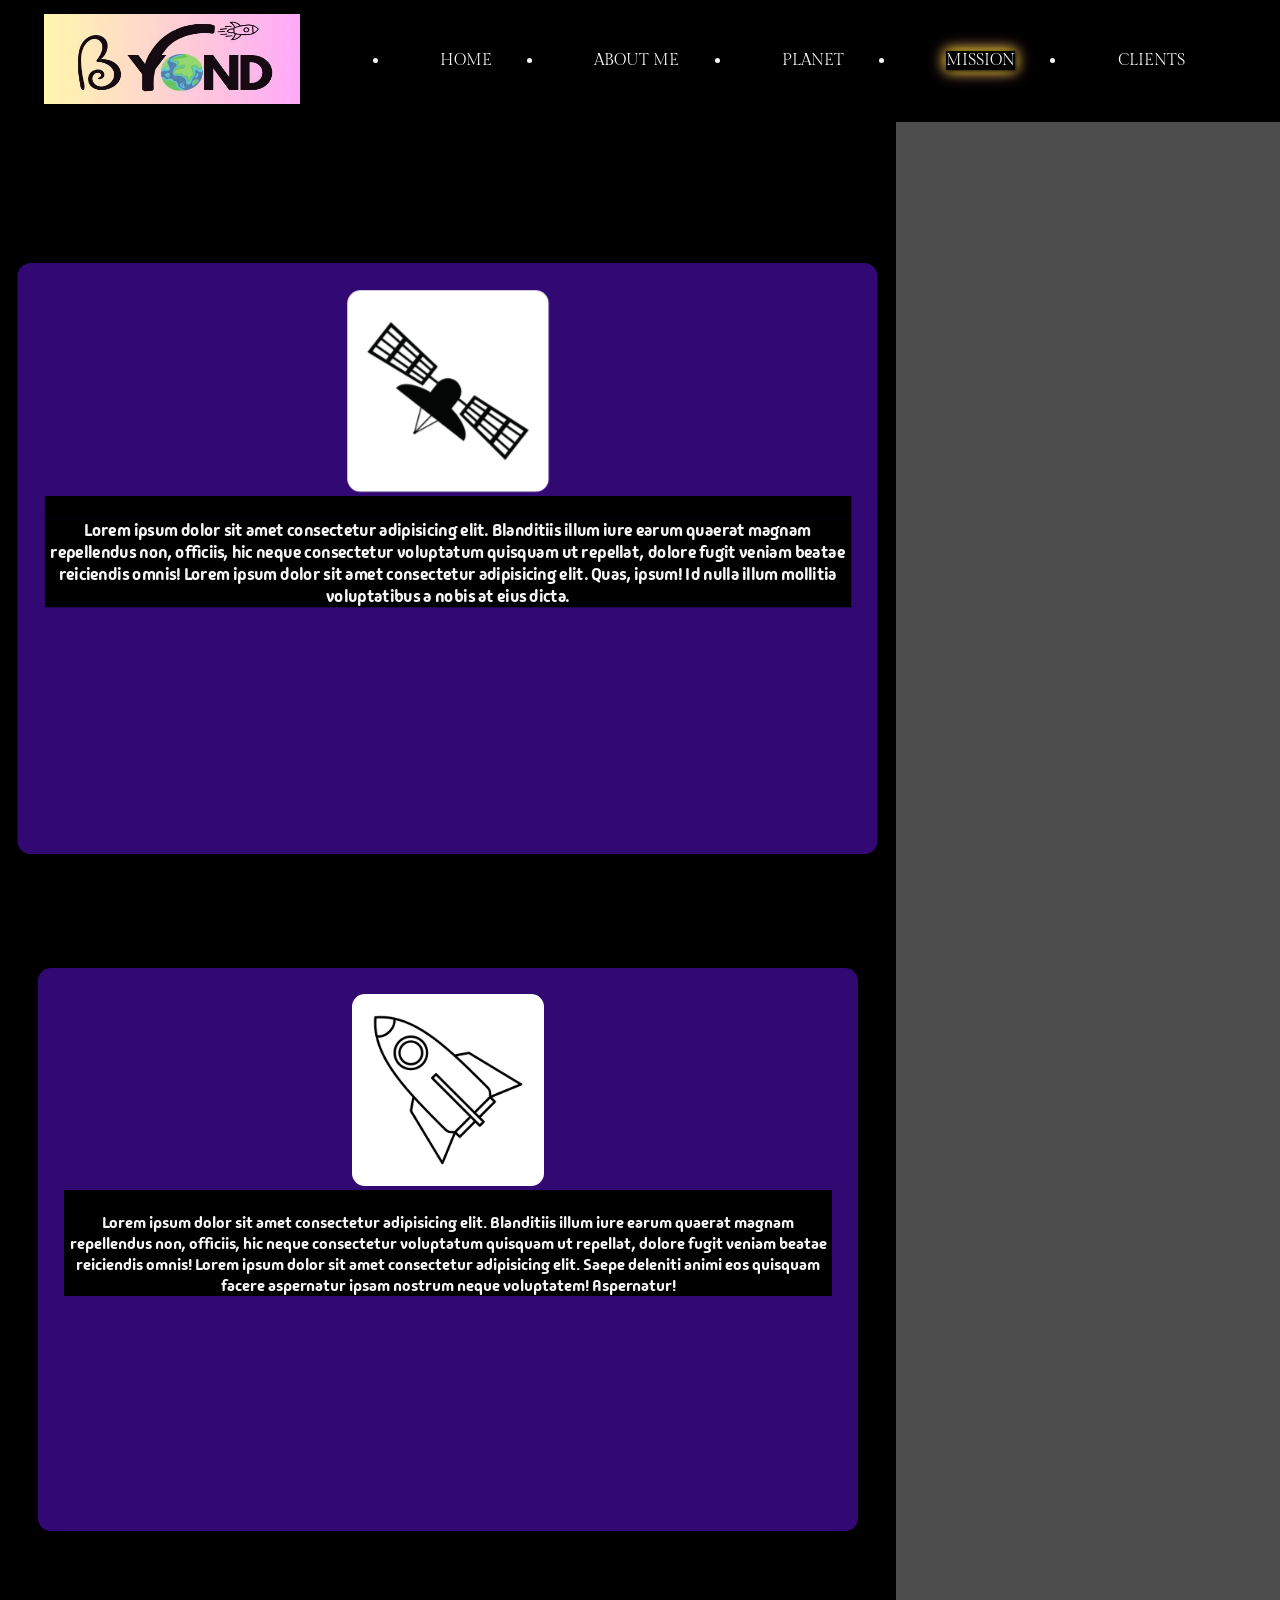
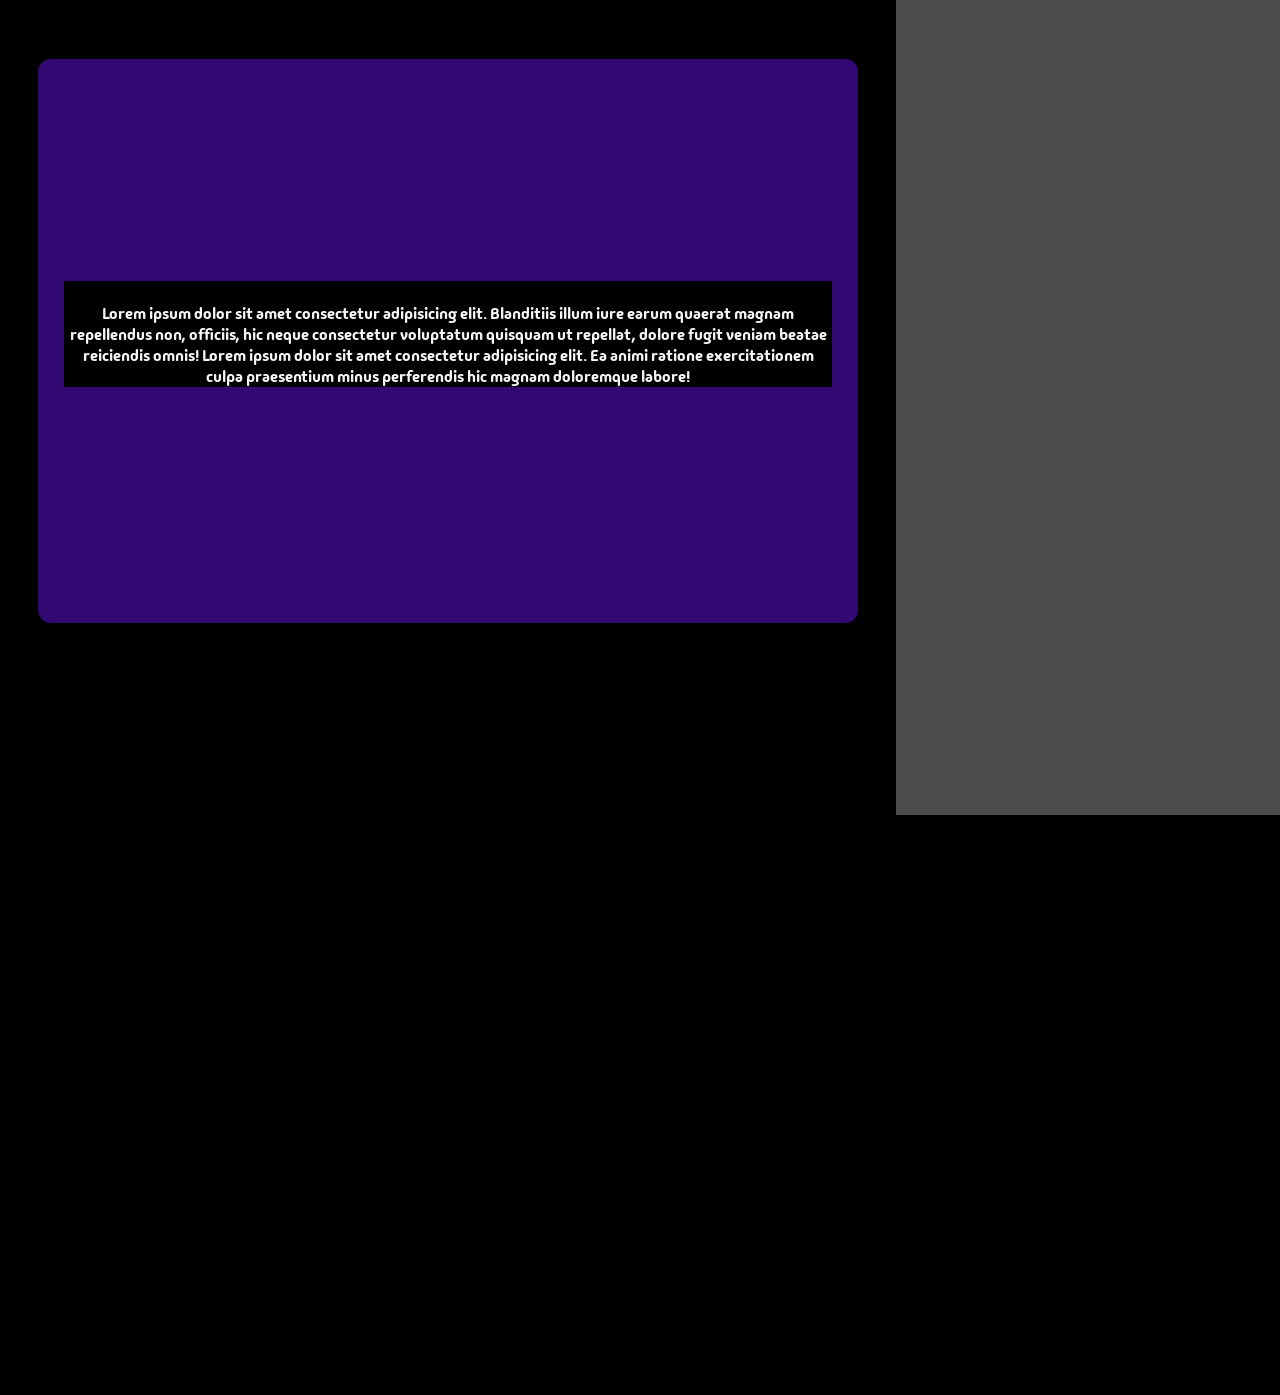
==== mission.html @ 792a83d2 "first commit" ====
<!DOCTYPE html>
<html lang="en">

<head>
    <meta charset="UTF-8">
    <meta http-equiv="X-UA-Compatible" content="IE=edge">
    <meta name="viewport" content="width=device-width, initial-scale=1.0">
    <title>B-YOND</title>
    <link rel="shortcut icon" type="image/png" href="favicon.png" />
    <link rel="stylesheet" href="home.css">
    <link rel="stylesheet" href="mission.css">
    <link rel="stylesheet" href="utilities.css">
    <script src="main.js"></script>
    <link rel="stylesheet" href="https://cdnjs.cloudflare.com/ajax/libs/animate.css/4.1.1/animate.min.css" />
    <link rel="preconnect" href="https://fonts.googleapis.com">
    <link rel="preconnect" href="https://fonts.gstatic.com" crossorigin>
    <link href="https://fonts.googleapis.com/css2?family=Indie+Flower&family=Lato&family=Marck+Script&family=Neucha&family=Sacramento&family=Space+Mono:ital,wght@0,400;0,700;1,400;1,700&display=swap" rel="stylesheet">
    <link href="https://fonts.googleapis.com/css2?family=Indie+Flower&family=Lato&family=Madimi+One&family=Marck+Script&family=Neucha&family=Sacramento&family=Space+Mono:ital,wght@0,400;0,700;1,400;1,700&display=swap" rel="stylesheet">
    <link rel="stylesheet" href="https://cdnjs.cloudflare.com/ajax/libs/font-awesome/4.7.0/css/font-awesome.min.css">
    <link href="https://fonts.googleapis.com/css2?family=Prompt:ital,wght@0,100;0,200;0,300;0,400;0,500;0,600;0,700;0,800;0,900;1,100;1,200;1,300;1,400;1,500;1,600;1,700;1,800;1,900&display=swap" rel="stylesheet">
    <link href="https://fonts.googleapis.com/css2?family=Grenze+Gotisch:wght@100..900&family=Prompt:ital,wght@0,100;0,200;0,300;0,400;0,500;0,600;0,700;0,800;0,900;1,100;1,200;1,300;1,400;1,500;1,600;1,700;1,800;1,900&display=swap" rel="stylesheet">
    <link href="https://fonts.googleapis.com/css2?family=Delius+Swash+Caps&family=Grenze+Gotisch:wght@100..900&family=Prompt:ital,wght@0,100;0,200;0,300;0,400;0,500;0,600;0,700;0,800;0,900;1,100;1,200;1,300;1,400;1,500;1,600;1,700;1,800;1,900&display=swap"
        rel="stylesheet">
    <link href="https://fonts.googleapis.com/css2?family=Delius+Swash+Caps&family=Electrolize&family=Grenze+Gotisch:wght@100..900&family=Prompt:ital,wght@0,100;0,200;0,300;0,400;0,500;0,600;0,700;0,800;0,900;1,100;1,200;1,300;1,400;1,500;1,600;1,700;1,800;1,900&display=swap"
        rel="stylesheet">
    <link href="https://fonts.googleapis.com/css2?family=Delius+Swash+Caps&family=Electrolize&family=Gilda+Display&family=Grenze+Gotisch:wght@100..900&family=Prompt:ital,wght@0,100;0,200;0,300;0,400;0,500;0,600;0,700;0,800;0,900;1,100;1,200;1,300;1,400;1,500;1,600;1,700;1,800;1,900&display=swap"
        rel="stylesheet">
    <link href="https://fonts.googleapis.com/css2?family=Delius+Swash+Caps&family=Electrolize&family=Gilda+Display&family=Grenze+Gotisch:wght@100..900&family=Prompt:ital,wght@0,100;0,200;0,300;0,400;0,500;0,600;0,700;0,800;0,900;1,100;1,200;1,300;1,400;1,500;1,600;1,700;1,800;1,900&display=swap"
        rel="stylesheet">
    <link href="https://fonts.googleapis.com/css2?family=Delius+Swash+Caps&family=Electrolize&family=Finger+Paint&family=Gilda+Display&family=Grenze+Gotisch:wght@100..900&family=Prompt:ital,wght@0,100;0,200;0,300;0,400;0,500;0,600;0,700;0,800;0,900;1,100;1,200;1,300;1,400;1,500;1,600;1,700;1,800;1,900&display=swap"
        rel="stylesheet">
    <link href="https://fonts.googleapis.com/css2?family=Baloo+Bhai+2:wght@400..800&family=Delius+Swash+Caps&family=Electrolize&family=Finger+Paint&family=Gilda+Display&family=Grenze+Gotisch:wght@100..900&family=Prompt:ital,wght@0,100;0,200;0,300;0,400;0,500;0,600;0,700;0,800;0,900;1,100;1,200;1,300;1,400;1,500;1,600;1,700;1,800;1,900&display=swap"
        rel="stylesheet">


</head>

<body>
    <!-- <div class="main">
        <div class="bg-img">
            <img src="Designer (2).jpeg" alt="B-YOND" id="sticky">
        </div>

        <div class="content center">
            <h3 class="main-ani">Exploring the Infinite Horizons of Space</h3>
            <h1 class="finger-paint-regular">B-YOND</h1>
        </div>
    </div> -->

    <nav class="nav" id="navbar">


        <div class="logo">
            <!-- <span class="logoo">BYOND</span> -->
            <img src="byond (2).jpeg" alt="B-YOND" />
        </div>

        <div class="navv">
            <ul>
                <li><a class="gilda-display-regular" href="index.html">HOME</a></li>
                <li><a target="blank" class="gilda-display-regular" href="https://thesassyblogger.github.io/TheSassyBlogger.com/about.html">ABOUT ME</a></li>
                <li><a class="gilda-display-regular" href="planets.html">PLANET</a></li>
                <li><a class="gilda-display-regular" href="mission.html" id="active">MISSION</a></li>
                <li><a class="gilda-display-regular" href="clients.html">CLIENTS</a></li>
            </ul>
        </div>

    </nav>

    <div class="mission" id="mission">
        <h1 class="center madimi-one-regular mission-ani missionh">Our Mission</h1>
        <div class="timeline-container missioncon center">
            <div class="milestone m1 boxsadnone" data-background="moon">
                <img src="2.png" alt="B-YOND" class="mission-img-ani fadesUp">
                <h5 class="heading mission-h-ani">Moon</h5>
                <p class=" center madimi-one-regular mission-p-ani">Lorem ipsum dolor sit amet consectetur adipisicing elit. Blanditiis illum iure earum quaerat magnam repellendus non, officiis, hic neque consectetur voluptatum quisquam ut repellat, dolore fugit veniam beatae reiciendis omnis! Lorem ipsum
                    dolor sit amet consectetur adipisicing elit. Quas, ipsum! Id nulla illum mollitia voluptatibus a nobis at eius dicta.</p>
            </div>
            <div class=" milestone m1 boxsadnone" data-background="mars">
                <img src="1.png" alt="B-YOND" class="mission-img-ani fadesUp">
                <h5 class="heading mission-h-ani">Mars</h5>
                <p class="center madimi-one-regular mission-p-ani">Lorem ipsum dolor sit amet consectetur adipisicing elit. Blanditiis illum iure earum quaerat magnam repellendus non, officiis, hic neque consectetur voluptatum quisquam ut repellat, dolore fugit veniam beatae reiciendis omnis! Lorem ipsum
                    dolor sit amet consectetur adipisicing elit. Saepe deleniti animi eos quisquam facere aspernatur ipsam nostrum neque voluptatem! Aspernatur!</p>
            </div>
            <div class="milestone m1 boxsadnone" data-background="earth">
                <img src="3.png" alt="B-YOND" class="mission-img-ani fadesUp">
                <h5 class="heading  mission-h-ani">Earth</h5>
                <p class=" center madimi-one-regular mission-p-ani">Lorem ipsum dolor sit amet consectetur adipisicing elit. Blanditiis illum iure earum quaerat magnam repellendus non, officiis, hic neque consectetur voluptatum quisquam ut repellat, dolore fugit veniam beatae reiciendis omnis! Lorem ipsum
                    dolor sit amet consectetur adipisicing elit. Ea animi ratione exercitationem culpa praesentium minus perferendis hic magnam doloremque labore!</p>
            </div>
        </div>
    </div>


    <footer class="footer bg-black footer-ani fadesUp">
        <div class="footer-upper bg-purple">
            <a href="#" class="text-dec-none bg-ltpurple rad2">
                <div class="footer-web bg-ltpurple rad2">
                    <div class="footer-logo bg-ltpurple">
                        <img src="favicon.ico" alt="B-YOND">
                        <h1>B-YOND</h1>
                    </div>
                    <div class="footer-tagline bg-ltpurple">
                        <p class="bg-ltpurple">Exploring the Infinite Horizons of Space</p>
                    </div>
                </div>
            </a>
            <a href="planets.html" class="text-dec-none electrolize-regular bg-purple">
                <div class="footer-planet bg-purple">
                    <h4 class="electrolize-regular space-mono-bold bg-ltpurple ">PLANET</h4>
                    <p class="electrolize-regular space-mono-bold bg-purple">Mercury</p>
                    <p class="electrolize-regular space-mono-bold bg-purple">Venus</p>
                    <p class="electrolize-regular space-mono-bold bg-purple">Earth</p>
                    <p class="electrolize-regular space-mono-bold bg-purple">Mars</p>
                    <p class="electrolize-regular space-mono-bold bg-purple">Jupiter</p>
                    <p class="electrolize-regular space-mono-bold bg-purple">Saturn</p>
                    <p class="electrolize-regular space-mono-bold bg-purple">Uranus</p>
                    <p class="electrolize-regular space-mono-bold bg-purple">Neptune</p>
                </div>
            </a>
            <a href="mission.html" class="text-dec-none electrolize-regular bg-purple">
                <div class="footer-mission bg-purple">
                    <h4 class="electrolize-regular space-mono-bold bg-ltpurple">MISSION</h4>
                    <p class="electrolize-regular space-mono-bold bg-purple">ISS</p>
                    <p class="electrolize-regular space-mono-bold bg-purple">Voyager 1</p>
                    <p class="electrolize-regular space-mono-bold bg-purple">Voyager 2</p>
                </div>
            </a>
            <a href="clients.html" class="text-dec-none electrolize-regular bg-purple">
                <div class="footer-clients bg-purple">
                    <h4 class="electrolize-regular space-mono-bold bg-ltpurple">CLIENTS</h4>
                    <p class="electrolize-regular space-mono-bold bg-purple">ISRP</p>
                    <p class="electrolize-regular space-mono-bold bg-purple">NASA</p>
                    <p class="electrolize-regular space-mono-bold bg-purple">ESA</p>
                    <p class="electrolize-regular space-mono-bold bg-purple">SpaceX</p>
                </div>
            </a>
        </div>

        <br>
        <br>



        <div class="contact mauto width2 mtop center bg-purple">
            <div class="header bg-purple">
                <h1 class="space-mono-bold bg-ltpurple">Follow Me on</h1>
            </div>
            <div class="media bg-purple">
                <a target="blank" href="https://www.linkedin.com/in/mansi-patel-695080219" class="fa fa-linkedin bg-purple"></a>
                <a target="blank" href="https://twitter.com/mansipa63300875/ " class="fa fa-twitter bg-purple"></a>
                <a target="blank" href="https://www.instagram.com/mansi_p_14/ " class="fa fa-instagram bg-purple"></a>
                <!-- <a target="blank" href="https://in.pinterest.com/the_sassy_blogger/" class="fa fa-pinterest "></a> -->
            </div>
        </div>


    </footer>

    <script>
        document.addEventListener('DOMContentLoaded', () => {
            const elements = document.querySelectorAll('.fadesUp');
            let lastScrollTop = 0;

            const checkAnimation = () => {
                elements.forEach((el, index) => {
                    const rect = el.getBoundingClientRect();
                    if (rect.top <= window.innerHeight && rect.bottom >= 0) {
                        setTimeout(() => {
                            el.classList.add('animate__animated', 'animate__fadeInUp');
                        }, index * 500); // Adjust delay for staggered effect
                    }
                });
            };

            window.addEventListener('scroll', () => {
                let scrollTop = window.pageYOffset || document.documentElement.scrollTop;
                if (scrollTop > lastScrollTop) {
                    checkAnimation();
                }
                lastScrollTop = scrollTop;
            });

            // Initial check in case elements are already in view
            checkAnimation();
        });
    </script>

    <script>
        // script.js

        document.addEventListener("DOMContentLoaded", function() {
            const milestones = document.querySelectorAll(".milestone");

            const observer = new IntersectionObserver((entries, observer) => {
                entries.forEach(entry => {
                    if (entry.isIntersecting) {
                        entry.target.classList.add("in-view");
                        changeBackground(entry.target);
                    } else {
                        entry.target.classList.remove("in-view");
                    }
                });
            }, {
                threshold: 0.1
            });

            milestones.forEach(milestone => {
                observer.observe(milestone);
            });

            function changeBackground(milestone) {
                const bg = milestone.getAttribute('data-background');
                const miss = document.querySelector("#mission");
                miss.setAttribute('data-bg', bg);
            }
        });
    </script>

    <script>
        window.onscroll = function() {
            myFunction()
        };

        var navbar = document.getElementById("navbar");
        var sticky = navbar.offsetTop;

        function myFunction() {
            if (window.pageYOffset >= sticky) {
                navbar.classList.add("sticky")
            } else {
                navbar.classList.remove("sticky");
            }
        }


        let slideIndex = 0;
        showSlides();

        function showSlides() {
            let i;
            let slides = document.getElementsByClassName("mySlides");
            let dots = document.getElementsByClassName("dot");
            for (i = 0; i < slides.length; i++) {
                slides[i].style.display = "none";
            }
            slideIndex++;
            if (slideIndex > slides.length) {
                slideIndex = 1
            }
            for (i = 0; i < dots.length; i++) {
                dots[i].className = dots[i].className.replace(" active", "");
            }
            slides[slideIndex - 1].style.display = "block";
            dots[slideIndex - 1].className += " active";
            setTimeout(showSlides, 5000); // Change image every 2 seconds
        }
    </script>



</body>

</html>
---- home.css ----
* {
        margin: 0;
        padding: 0;
        scroll-behavior: smooth;
        background-color: black;
        color: #f5f5f5;
    }
    
    .space-mono-bold {
        font-family: "Space Mono", monospace;
        font-weight: 700;
        font-style: normal;
    }
    
    .madimi-one-regular {
        font-family: "Madimi One", sans-serif;
        font-weight: 400;
        font-style: normal;
    }
    
    .bg-img img {
        height: 80vh;
        width: 98vw;
        display: block;
        opacity: 0.7;
        position: absolute;
        /* z-index: -1; */
    }
    
    .main {
        position: relative;
    }
    
    .content {
        height: 55vh;
        color: whitesmoke;
        /* z-index: 1; */
        width: 98vw;
        align-items: center;
        background-color: transparent;
        padding-top: 25vh;
    }
    
    .content h3,
    h1 {
        align-items: center;
        font-family: "Madimi One", sans-serif;
        background-color: transparent;
        opacity: 0.9;
        font-size: 5vw;
        text-shadow: 1vw 1vw 1vw black;
        color: white;
    }
    
    .nav {
        display: flex;
        justify-content: space-around;
        align-items: center;
        height: 9.5vw;
        /* position: fixed; */
        width: 100%;
        background-color: black;
        /* opacity: 0.9; */
        overflow: hidden;
        z-index: 99;
    }
    
    .sticky {
        position: fixed;
        top: 0;
        width: 100%;
    }
    
    .logo img {
        width: 20vw;
        height: 10vh;
    }
    
    .navv ul {
        display: flex;
    }
    
    .navv ul li {
        /* list-style: none; */
    }
    
    .navv ul li a {
        margin: 4vw;
        text-decoration: none;
        display: block;
    }
    
    #active {
        box-shadow: 0.1vw 0.1vw 0.3vw black, 0 0 1vw yellow, 0 0 1.4vw palevioletred;
    }
    
    .navv ul li a:hover {
        font-size: 1.2em;
        box-shadow: 0.1vw 0.1vw 0.3vw black, 0 0 1vw yellow, 0 0 1.4vw palevioletred;
    }
    
    .planet {
        width: 90vw;
        height: 90vh;
        display: flex;
        /* opacity: 1; */
        justify-content: center;
        align-items: center;
        position: relative;
        left: 4vw;
        /* box-shadow: 1vw 1vw 1vw rebeccapurple; */
    }
    
    .planet h6 {
        font-size: 4vw;
        position: relative;
        right: 8vw;
    }
    
    .planet p {
        padding: 1vw 10vw;
        position: relative;
        right: 4vw;
    }
    
    .planet img {
        width: 20vw;
        height: 20vw;
        /* z-index: ; */
        opacity: 1;
        padding: 1vw;
        margin: 1vw;
        border-radius: 2vw;
        position: relative;
        right: 8vw;
    }
    /* .planet::after {
            content: " ";
            background-image: url('/planets-img.png');
            background-repeat: no-repeat;
            background-attachment: fixed;
            background-size: cover;
            opacity: 0.7;
            z-index: -1;
            position: relative;
            height: 90vh;
            width: 90vw;
            justify-content: center;
            align-items: center;
        } */
    
    .missioncon {
        display: flex;
        justify-content: center;
    }
    
    .m1 {
        height: auto;
        width: 20vw;
        margin: 1.5vw;
        padding: 2vw;
        border-radius: 4vw .4vw;
        box-shadow: 1vw 1vw 1vw rebeccapurple;
        /* background-image: linear-gradient(yellow, palevioletred); */
    }
    
    .m1 img {
        width: 15vw;
        height: 15vw;
        border-radius: 1vw;
        opacity: 0;
    }
    
    .heading {
        color: black;
        font-size: 1.5vw;
    }
    /* .m1 img,
p {
} */
    
    .tp h4 {
        font-size: 3vw;
        padding: 1vw;
        margin: 1vw;
    }
    
    .mySlides {
        display: none;
        box-sizing: border-box;
    }
    
    .mySlides img {
        width: 45vw;
        height: 90vh;
    }
    
    .slideshow-container {
        max-width: 98vw;
        position: relative;
        margin: auto;
    }
    
    .text {
        color: #f2f2f2;
        font-size: 2vw;
        padding: 1vw 2vw;
        position: absolute;
        bottom: 2vw;
        width: 94vw;
        text-align: center;
    }
    /* Number text (1/3 etc) */
    
    .numbertext {
        color: #f2f2f2;
        font-size: 2vw;
        padding: 1vw 2px;
        position: absolute;
        top: 0;
    }
    /* The dots/bullets/indicators */
    
    .dot {
        height: 1vw;
        width: 1vw;
        margin: 0 0.5vw;
        background-color: #bbb;
        border-radius: 50%;
        display: inline-block;
        transition: background-color 0.6s ease;
    }
    
    .active {
        background-color: #717171;
    }
    /* Fading animation */
    
    .fade {
        animation-name: fade;
        animation-duration: 1.5s;
    }
    
    @keyframes fade {
        from {
            opacity: .4
        }
        to {
            opacity: 1
        }
    }
    /* footer css */
    
    .footer {
        background-color: rgb(102, 9, 164);
        opacity: 0;
    }
    
    .footer-upper {
        display: flex;
        width: 90vw;
        padding: 2vw;
        margin: 2vw;
    }
    
    .footer-web {
        justify-content: center;
        align-items: center;
        position: relative;
        top: 7vw;
    }
    
    .footer-tagline {
        font-size: 2vw;
    }
    
    .footer-logo {
        display: flex;
    }
    
    .footer-logo img {
        width: 5vw;
        height: 5vw;
        border-radius: 50%;
    }
    
    .footer-logo h1 {
        font-size: 4vw;
        margin: 0 2vw;
    }
    
    .footer-planet {
        position: relative;
        left: 10vw;
        font-size: 1.5vw;
        padding: 2vw;
    }
    
    .footer-planet h4 {
        font-size: 2.2vw;
    }
    
    .footer-planet p {
        margin: 0.5vw;
    }
    
    .footer-mission {
        position: relative;
        left: 15vw;
        font-size: 1.5vw;
        padding: 2vw;
    }
    
    .footer-mission h4 {
        font-size: 2.2vw;
    }
    
    .footer-mission p {
        margin: 0.5vw;
    }
    
    .footer-clients {
        position: relative;
        left: 20vw;
        font-size: 1.5vw;
        padding: 2vw;
    }
    
    .footer-clients h4 {
        font-size: 2.2vw;
    }
    
    .footer-clients p {
        margin: 0.5vw;
    }
    
    .contact {}
    
    .header h1 {
        font-size: 3vw;
        padding: 0 1vw;
        margin: .1vw 1vw;
    }
    
    .media a {
        font-size: 3vw;
        margin: 0 1.5vw;
        text-decoration: none;
        margin-bottom: 2vw;
    }
---- mission.css ----
.missioncon {
    display: flex;
    flex-direction: column;
    align-items: center;
    width: 100%;
    padding: 2vw;
}


/* styles.css */

body {
    margin: 0;
    padding: 0;
    font-family: Arial, sans-serif;
    transition: background-color 0.5s ease-in-out;
}

#timeline-container {
    position: absolute;
    width: 80%;
    /* background-color: #661313; */
    /* margin: 0 auto; */
    /* padding-top: 5vw; */
}

.milestone {
    width: 60vw;
    height: 40vw;
    position: relative;
    margin: 5vw 0;
    padding: 2vw;
    background-color: rgba(63, 10, 143, 0.8);
    border-radius: 1vw;
    box-shadow: 0 0.4vw 0.8vw rgba(0, 0, 0, 0.1);
    transition: transform 0.3s ease;
}

.milestone h2 {
    margin-top: 0;
}

.milestone p {
    margin-bottom: 0;
}


/* Milestone in view */

.milestone.in-view {
    transform: scale(1.05);
}


/* Background images for different milestones */

#mission[data-bg="earth"] {
    background-color: #003366;
    width: 100%;
    height: 100%;
    margin-top: 10vw;
    /* Dark blue for Earth */
}

#mission[data-bg="moon"] {
    background-color: #4D4D4D;
    width: 100%;
    height: 100%;
    /* margin-top: 50vw; */
    /* Gray for the Moon */
}

#mission[data-bg="mars"] {
    background-color: #B22222;
    width: 100%;
    height: 100%;
    /* margin-top: 50vw; */
    /* Reddish color for Mars */
}

#mission[data-bg="deep-space"] {
    background-color: #000000;
    width: 100%;
    height: 100%;
    /* margin-top: 50vw; */
    /* Black for deep space */
}

.missioncon {
    width: 50vw;
    height: 100%;
    padding: 10vw;
    /* background-color: #003366; */
}
---- utilities.css ----
/* {
    font-family: 'Indie Flower', cursive;
    font-family: 'Marck Script', cursive;
    font-family: 'Lato', sans-serif;
} */

.bg-black {
    background-color: black;
}

.bg-yellow {
    background-color: rgb(239, 236, 28);
}

.bg-pink {
    background-color: rgb(166, 73, 105);
}

.bg-purple {
    background-color: rgb(170, 70, 105);
}

.bg-ltpurple {
    background-color: rgb(207, 112, 145);
}

.bg-pinkgrad {
    background-image: linear-gradient(purple, palevioletred);
}

.bg-grey {
    background-color: gray;
}

.rad2 {
    border-radius: 2vw
}

.boxsadnone {
    box-shadow: none;
}

.center {
    text-align: center;
    justify-content: center;
}

.text-dec-none {
    text-decoration: none;
}

.gilda-display-regular {
    font-family: "Gilda Display", serif;
    font-weight: 400;
    font-style: normal;
}

.space-mono-bold {
    font-family: "Space Mono", monospace;
    font-weight: 700;
    font-style: normal;
}

.madimi-one-regular {
    font-family: "Madimi One", sans-serif;
    font-weight: 400;
    font-style: normal;
}

.electrolize-regular {
    font-family: "Electrolize", sans-serif;
    font-weight: 400;
    font-style: normal;
}

.delius-swash {
    font-family: "Delius Swash Caps", cursive;
    font-weight: 400;
    font-style: normal;
}

.grenze-gotisch {
    font-family: "Grenze Gotisch", serif;
    font-optical-sizing: auto;
    font-weight: 900;
    font-style: normal;
}

.finger-paint-regular {
    font-family: "Finger Paint", sans-serif;
    font-weight: 900;
    font-style: normal;
}

.baloo-bhai-2 {
    font-family: "Baloo Bhai 2", sans-serif;
    font-optical-sizing: auto;
    font-weight: 400;
    font-style: normal;
}
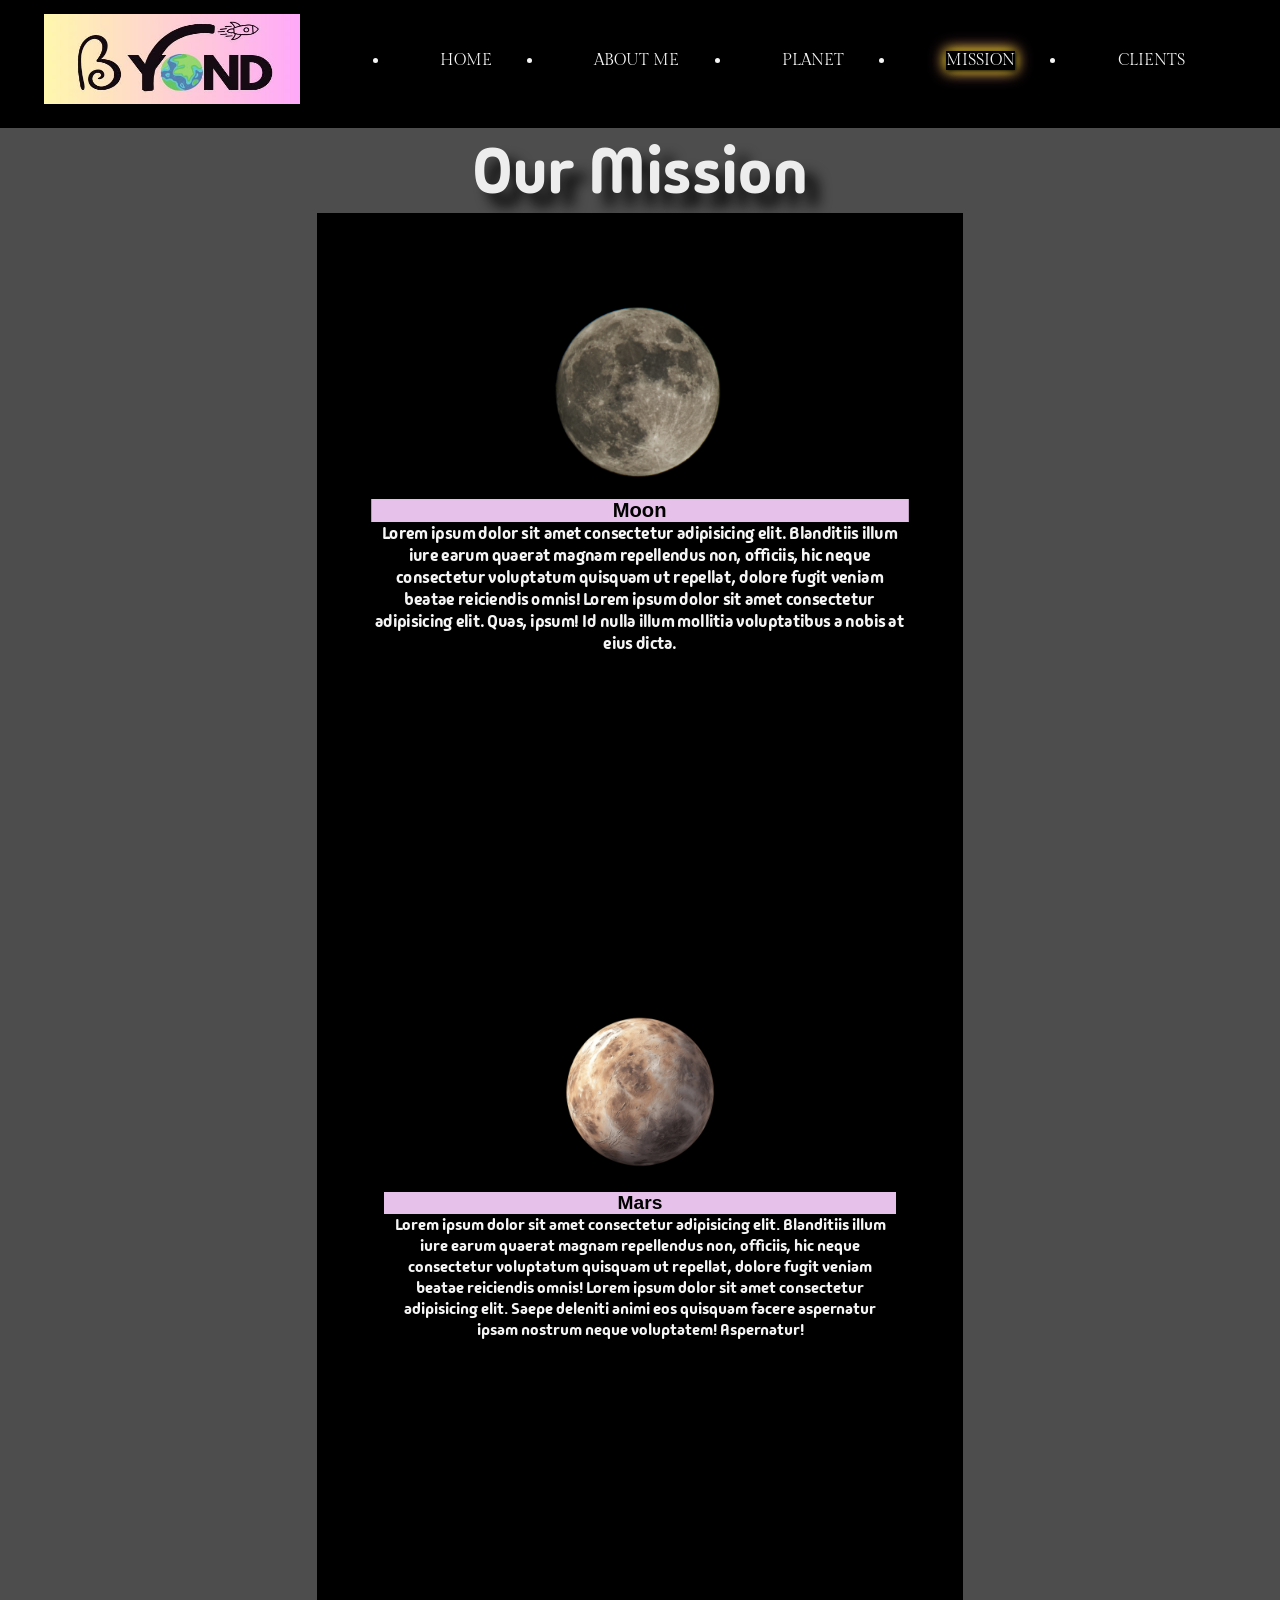
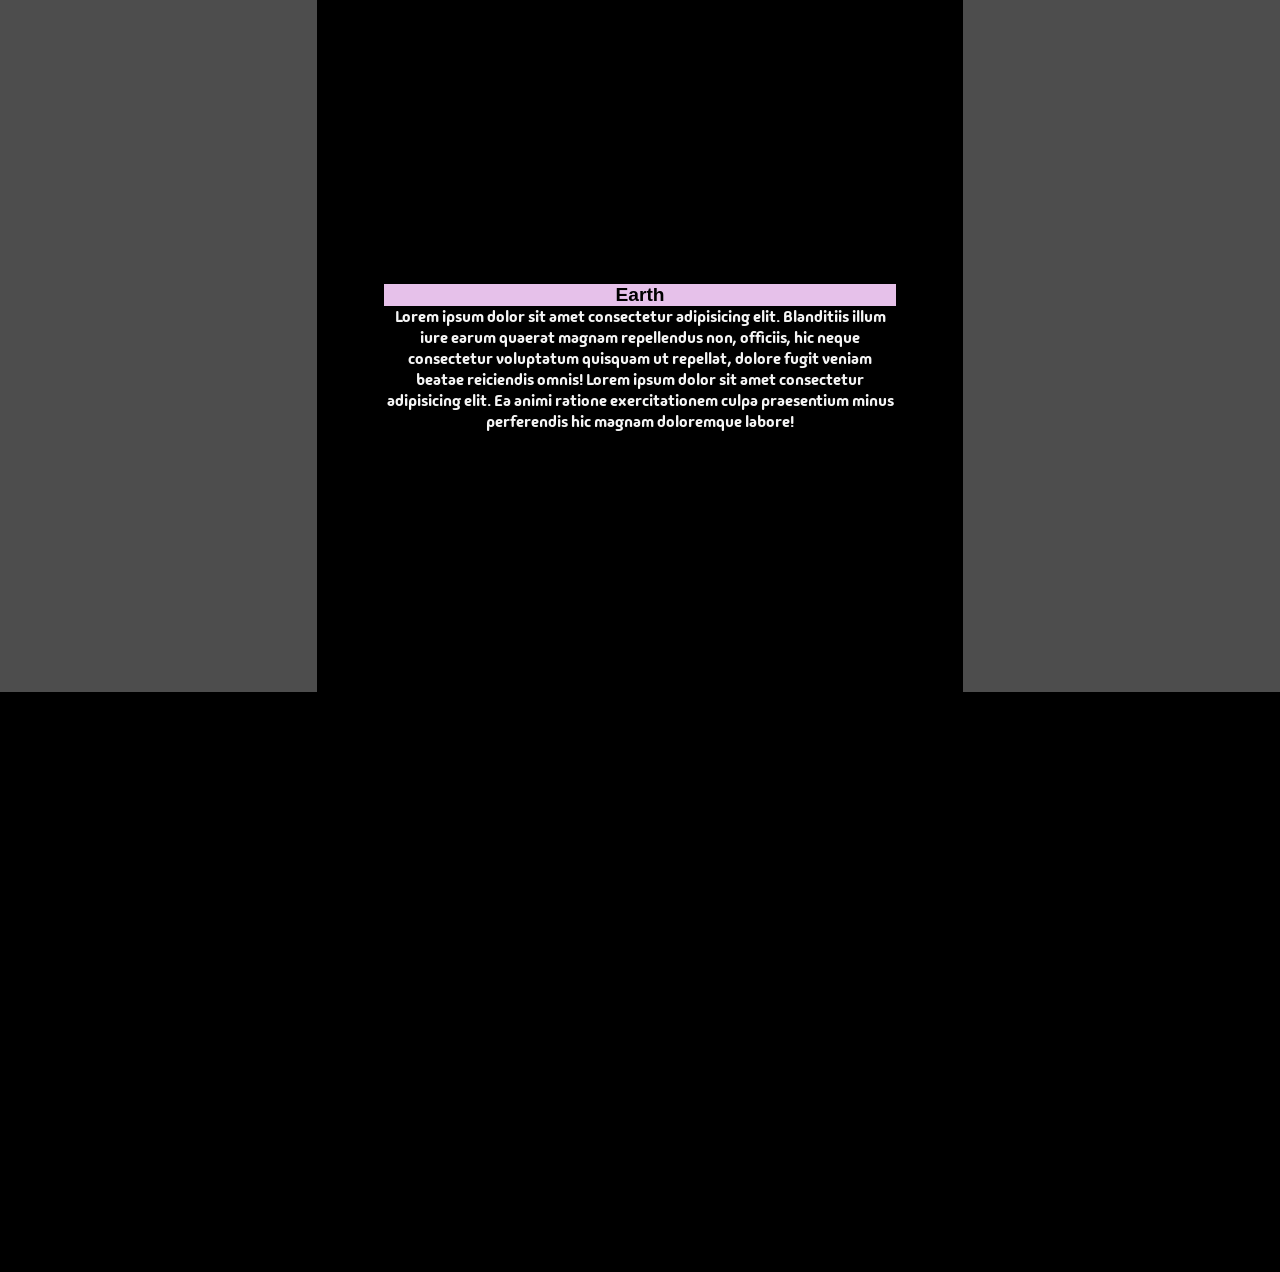
==== commit cc6bd3de: "Add files via upload" ====
--- a/mission.html
+++ b/mission.html
@@ -1,264 +1,264 @@
-<!DOCTYPE html>
-<html lang="en">
-
-<head>
-    <meta charset="UTF-8">
-    <meta http-equiv="X-UA-Compatible" content="IE=edge">
-    <meta name="viewport" content="width=device-width, initial-scale=1.0">
-    <title>B-YOND</title>
-    <link rel="shortcut icon" type="image/png" href="favicon.png" />
-    <link rel="stylesheet" href="home.css">
-    <link rel="stylesheet" href="mission.css">
-    <link rel="stylesheet" href="utilities.css">
-    <script src="main.js"></script>
-    <link rel="stylesheet" href="https://cdnjs.cloudflare.com/ajax/libs/animate.css/4.1.1/animate.min.css" />
-    <link rel="preconnect" href="https://fonts.googleapis.com">
-    <link rel="preconnect" href="https://fonts.gstatic.com" crossorigin>
-    <link href="https://fonts.googleapis.com/css2?family=Indie+Flower&family=Lato&family=Marck+Script&family=Neucha&family=Sacramento&family=Space+Mono:ital,wght@0,400;0,700;1,400;1,700&display=swap" rel="stylesheet">
-    <link href="https://fonts.googleapis.com/css2?family=Indie+Flower&family=Lato&family=Madimi+One&family=Marck+Script&family=Neucha&family=Sacramento&family=Space+Mono:ital,wght@0,400;0,700;1,400;1,700&display=swap" rel="stylesheet">
-    <link rel="stylesheet" href="https://cdnjs.cloudflare.com/ajax/libs/font-awesome/4.7.0/css/font-awesome.min.css">
-    <link href="https://fonts.googleapis.com/css2?family=Prompt:ital,wght@0,100;0,200;0,300;0,400;0,500;0,600;0,700;0,800;0,900;1,100;1,200;1,300;1,400;1,500;1,600;1,700;1,800;1,900&display=swap" rel="stylesheet">
-    <link href="https://fonts.googleapis.com/css2?family=Grenze+Gotisch:wght@100..900&family=Prompt:ital,wght@0,100;0,200;0,300;0,400;0,500;0,600;0,700;0,800;0,900;1,100;1,200;1,300;1,400;1,500;1,600;1,700;1,800;1,900&display=swap" rel="stylesheet">
-    <link href="https://fonts.googleapis.com/css2?family=Delius+Swash+Caps&family=Grenze+Gotisch:wght@100..900&family=Prompt:ital,wght@0,100;0,200;0,300;0,400;0,500;0,600;0,700;0,800;0,900;1,100;1,200;1,300;1,400;1,500;1,600;1,700;1,800;1,900&display=swap"
-        rel="stylesheet">
-    <link href="https://fonts.googleapis.com/css2?family=Delius+Swash+Caps&family=Electrolize&family=Grenze+Gotisch:wght@100..900&family=Prompt:ital,wght@0,100;0,200;0,300;0,400;0,500;0,600;0,700;0,800;0,900;1,100;1,200;1,300;1,400;1,500;1,600;1,700;1,800;1,900&display=swap"
-        rel="stylesheet">
-    <link href="https://fonts.googleapis.com/css2?family=Delius+Swash+Caps&family=Electrolize&family=Gilda+Display&family=Grenze+Gotisch:wght@100..900&family=Prompt:ital,wght@0,100;0,200;0,300;0,400;0,500;0,600;0,700;0,800;0,900;1,100;1,200;1,300;1,400;1,500;1,600;1,700;1,800;1,900&display=swap"
-        rel="stylesheet">
-    <link href="https://fonts.googleapis.com/css2?family=Delius+Swash+Caps&family=Electrolize&family=Gilda+Display&family=Grenze+Gotisch:wght@100..900&family=Prompt:ital,wght@0,100;0,200;0,300;0,400;0,500;0,600;0,700;0,800;0,900;1,100;1,200;1,300;1,400;1,500;1,600;1,700;1,800;1,900&display=swap"
-        rel="stylesheet">
-    <link href="https://fonts.googleapis.com/css2?family=Delius+Swash+Caps&family=Electrolize&family=Finger+Paint&family=Gilda+Display&family=Grenze+Gotisch:wght@100..900&family=Prompt:ital,wght@0,100;0,200;0,300;0,400;0,500;0,600;0,700;0,800;0,900;1,100;1,200;1,300;1,400;1,500;1,600;1,700;1,800;1,900&display=swap"
-        rel="stylesheet">
-    <link href="https://fonts.googleapis.com/css2?family=Baloo+Bhai+2:wght@400..800&family=Delius+Swash+Caps&family=Electrolize&family=Finger+Paint&family=Gilda+Display&family=Grenze+Gotisch:wght@100..900&family=Prompt:ital,wght@0,100;0,200;0,300;0,400;0,500;0,600;0,700;0,800;0,900;1,100;1,200;1,300;1,400;1,500;1,600;1,700;1,800;1,900&display=swap"
-        rel="stylesheet">
-
-
-</head>
-
-<body>
-    <!-- <div class="main">
-        <div class="bg-img">
-            <img src="Designer (2).jpeg" alt="B-YOND" id="sticky">
-        </div>
-
-        <div class="content center">
-            <h3 class="main-ani">Exploring the Infinite Horizons of Space</h3>
-            <h1 class="finger-paint-regular">B-YOND</h1>
-        </div>
-    </div> -->
-
-    <nav class="nav" id="navbar">
-
-
-        <div class="logo">
-            <!-- <span class="logoo">BYOND</span> -->
-            <img src="byond (2).jpeg" alt="B-YOND" />
-        </div>
-
-        <div class="navv">
-            <ul>
-                <li><a class="gilda-display-regular" href="index.html">HOME</a></li>
-                <li><a target="blank" class="gilda-display-regular" href="https://thesassyblogger.github.io/TheSassyBlogger.com/about.html">ABOUT ME</a></li>
-                <li><a class="gilda-display-regular" href="planets.html">PLANET</a></li>
-                <li><a class="gilda-display-regular" href="mission.html" id="active">MISSION</a></li>
-                <li><a class="gilda-display-regular" href="clients.html">CLIENTS</a></li>
-            </ul>
-        </div>
-
-    </nav>
-
-    <div class="mission" id="mission">
-        <h1 class="center madimi-one-regular mission-ani missionh">Our Mission</h1>
-        <div class="timeline-container missioncon center">
-            <div class="milestone m1 boxsadnone" data-background="moon">
-                <img src="2.png" alt="B-YOND" class="mission-img-ani fadesUp">
-                <h5 class="heading mission-h-ani">Moon</h5>
-                <p class=" center madimi-one-regular mission-p-ani">Lorem ipsum dolor sit amet consectetur adipisicing elit. Blanditiis illum iure earum quaerat magnam repellendus non, officiis, hic neque consectetur voluptatum quisquam ut repellat, dolore fugit veniam beatae reiciendis omnis! Lorem ipsum
-                    dolor sit amet consectetur adipisicing elit. Quas, ipsum! Id nulla illum mollitia voluptatibus a nobis at eius dicta.</p>
-            </div>
-            <div class=" milestone m1 boxsadnone" data-background="mars">
-                <img src="1.png" alt="B-YOND" class="mission-img-ani fadesUp">
-                <h5 class="heading mission-h-ani">Mars</h5>
-                <p class="center madimi-one-regular mission-p-ani">Lorem ipsum dolor sit amet consectetur adipisicing elit. Blanditiis illum iure earum quaerat magnam repellendus non, officiis, hic neque consectetur voluptatum quisquam ut repellat, dolore fugit veniam beatae reiciendis omnis! Lorem ipsum
-                    dolor sit amet consectetur adipisicing elit. Saepe deleniti animi eos quisquam facere aspernatur ipsam nostrum neque voluptatem! Aspernatur!</p>
-            </div>
-            <div class="milestone m1 boxsadnone" data-background="earth">
-                <img src="3.png" alt="B-YOND" class="mission-img-ani fadesUp">
-                <h5 class="heading  mission-h-ani">Earth</h5>
-                <p class=" center madimi-one-regular mission-p-ani">Lorem ipsum dolor sit amet consectetur adipisicing elit. Blanditiis illum iure earum quaerat magnam repellendus non, officiis, hic neque consectetur voluptatum quisquam ut repellat, dolore fugit veniam beatae reiciendis omnis! Lorem ipsum
-                    dolor sit amet consectetur adipisicing elit. Ea animi ratione exercitationem culpa praesentium minus perferendis hic magnam doloremque labore!</p>
-            </div>
-        </div>
-    </div>
-
-
-    <footer class="footer bg-black footer-ani fadesUp">
-        <div class="footer-upper bg-purple">
-            <a href="#" class="text-dec-none bg-ltpurple rad2">
-                <div class="footer-web bg-ltpurple rad2">
-                    <div class="footer-logo bg-ltpurple">
-                        <img src="favicon.ico" alt="B-YOND">
-                        <h1>B-YOND</h1>
-                    </div>
-                    <div class="footer-tagline bg-ltpurple">
-                        <p class="bg-ltpurple">Exploring the Infinite Horizons of Space</p>
-                    </div>
-                </div>
-            </a>
-            <a href="planets.html" class="text-dec-none electrolize-regular bg-purple">
-                <div class="footer-planet bg-purple">
-                    <h4 class="electrolize-regular space-mono-bold bg-ltpurple ">PLANET</h4>
-                    <p class="electrolize-regular space-mono-bold bg-purple">Mercury</p>
-                    <p class="electrolize-regular space-mono-bold bg-purple">Venus</p>
-                    <p class="electrolize-regular space-mono-bold bg-purple">Earth</p>
-                    <p class="electrolize-regular space-mono-bold bg-purple">Mars</p>
-                    <p class="electrolize-regular space-mono-bold bg-purple">Jupiter</p>
-                    <p class="electrolize-regular space-mono-bold bg-purple">Saturn</p>
-                    <p class="electrolize-regular space-mono-bold bg-purple">Uranus</p>
-                    <p class="electrolize-regular space-mono-bold bg-purple">Neptune</p>
-                </div>
-            </a>
-            <a href="mission.html" class="text-dec-none electrolize-regular bg-purple">
-                <div class="footer-mission bg-purple">
-                    <h4 class="electrolize-regular space-mono-bold bg-ltpurple">MISSION</h4>
-                    <p class="electrolize-regular space-mono-bold bg-purple">ISS</p>
-                    <p class="electrolize-regular space-mono-bold bg-purple">Voyager 1</p>
-                    <p class="electrolize-regular space-mono-bold bg-purple">Voyager 2</p>
-                </div>
-            </a>
-            <a href="clients.html" class="text-dec-none electrolize-regular bg-purple">
-                <div class="footer-clients bg-purple">
-                    <h4 class="electrolize-regular space-mono-bold bg-ltpurple">CLIENTS</h4>
-                    <p class="electrolize-regular space-mono-bold bg-purple">ISRP</p>
-                    <p class="electrolize-regular space-mono-bold bg-purple">NASA</p>
-                    <p class="electrolize-regular space-mono-bold bg-purple">ESA</p>
-                    <p class="electrolize-regular space-mono-bold bg-purple">SpaceX</p>
-                </div>
-            </a>
-        </div>
-
-        <br>
-        <br>
-
-
-
-        <div class="contact mauto width2 mtop center bg-purple">
-            <div class="header bg-purple">
-                <h1 class="space-mono-bold bg-ltpurple">Follow Me on</h1>
-            </div>
-            <div class="media bg-purple">
-                <a target="blank" href="https://www.linkedin.com/in/mansi-patel-695080219" class="fa fa-linkedin bg-purple"></a>
-                <a target="blank" href="https://twitter.com/mansipa63300875/ " class="fa fa-twitter bg-purple"></a>
-                <a target="blank" href="https://www.instagram.com/mansi_p_14/ " class="fa fa-instagram bg-purple"></a>
-                <!-- <a target="blank" href="https://in.pinterest.com/the_sassy_blogger/" class="fa fa-pinterest "></a> -->
-            </div>
-        </div>
-
-
-    </footer>
-
-    <script>
-        document.addEventListener('DOMContentLoaded', () => {
-            const elements = document.querySelectorAll('.fadesUp');
-            let lastScrollTop = 0;
-
-            const checkAnimation = () => {
-                elements.forEach((el, index) => {
-                    const rect = el.getBoundingClientRect();
-                    if (rect.top <= window.innerHeight && rect.bottom >= 0) {
-                        setTimeout(() => {
-                            el.classList.add('animate__animated', 'animate__fadeInUp');
-                        }, index * 500); // Adjust delay for staggered effect
-                    }
-                });
-            };
-
-            window.addEventListener('scroll', () => {
-                let scrollTop = window.pageYOffset || document.documentElement.scrollTop;
-                if (scrollTop > lastScrollTop) {
-                    checkAnimation();
-                }
-                lastScrollTop = scrollTop;
-            });
-
-            // Initial check in case elements are already in view
-            checkAnimation();
-        });
-    </script>
-
-    <script>
-        // script.js
-
-        document.addEventListener("DOMContentLoaded", function() {
-            const milestones = document.querySelectorAll(".milestone");
-
-            const observer = new IntersectionObserver((entries, observer) => {
-                entries.forEach(entry => {
-                    if (entry.isIntersecting) {
-                        entry.target.classList.add("in-view");
-                        changeBackground(entry.target);
-                    } else {
-                        entry.target.classList.remove("in-view");
-                    }
-                });
-            }, {
-                threshold: 0.1
-            });
-
-            milestones.forEach(milestone => {
-                observer.observe(milestone);
-            });
-
-            function changeBackground(milestone) {
-                const bg = milestone.getAttribute('data-background');
-                const miss = document.querySelector("#mission");
-                miss.setAttribute('data-bg', bg);
-            }
-        });
-    </script>
-
-    <script>
-        window.onscroll = function() {
-            myFunction()
-        };
-
-        var navbar = document.getElementById("navbar");
-        var sticky = navbar.offsetTop;
-
-        function myFunction() {
-            if (window.pageYOffset >= sticky) {
-                navbar.classList.add("sticky")
-            } else {
-                navbar.classList.remove("sticky");
-            }
-        }
-
-
-        let slideIndex = 0;
-        showSlides();
-
-        function showSlides() {
-            let i;
-            let slides = document.getElementsByClassName("mySlides");
-            let dots = document.getElementsByClassName("dot");
-            for (i = 0; i < slides.length; i++) {
-                slides[i].style.display = "none";
-            }
-            slideIndex++;
-            if (slideIndex > slides.length) {
-                slideIndex = 1
-            }
-            for (i = 0; i < dots.length; i++) {
-                dots[i].className = dots[i].className.replace(" active", "");
-            }
-            slides[slideIndex - 1].style.display = "block";
-            dots[slideIndex - 1].className += " active";
-            setTimeout(showSlides, 5000); // Change image every 2 seconds
-        }
-    </script>
-
-
-
-</body>
-
+<!DOCTYPE html>
+<html lang="en">
+
+<head>
+    <meta charset="UTF-8">
+    <meta http-equiv="X-UA-Compatible" content="IE=edge">
+    <meta name="viewport" content="width=device-width, initial-scale=1.0">
+    <title>B-YOND</title>
+    <link rel="shortcut icon" type="image/png" href="favicon.png" />
+    <link rel="stylesheet" href="home.css">
+    <link rel="stylesheet" href="mission.css">
+    <link rel="stylesheet" href="utilities.css">
+    <script src="main.js"></script>
+    <link rel="stylesheet" href="https://cdnjs.cloudflare.com/ajax/libs/animate.css/4.1.1/animate.min.css" />
+    <link rel="preconnect" href="https://fonts.googleapis.com">
+    <link rel="preconnect" href="https://fonts.gstatic.com" crossorigin>
+    <link href="https://fonts.googleapis.com/css2?family=Indie+Flower&family=Lato&family=Marck+Script&family=Neucha&family=Sacramento&family=Space+Mono:ital,wght@0,400;0,700;1,400;1,700&display=swap" rel="stylesheet">
+    <link href="https://fonts.googleapis.com/css2?family=Indie+Flower&family=Lato&family=Madimi+One&family=Marck+Script&family=Neucha&family=Sacramento&family=Space+Mono:ital,wght@0,400;0,700;1,400;1,700&display=swap" rel="stylesheet">
+    <link rel="stylesheet" href="https://cdnjs.cloudflare.com/ajax/libs/font-awesome/4.7.0/css/font-awesome.min.css">
+    <link href="https://fonts.googleapis.com/css2?family=Prompt:ital,wght@0,100;0,200;0,300;0,400;0,500;0,600;0,700;0,800;0,900;1,100;1,200;1,300;1,400;1,500;1,600;1,700;1,800;1,900&display=swap" rel="stylesheet">
+    <link href="https://fonts.googleapis.com/css2?family=Grenze+Gotisch:wght@100..900&family=Prompt:ital,wght@0,100;0,200;0,300;0,400;0,500;0,600;0,700;0,800;0,900;1,100;1,200;1,300;1,400;1,500;1,600;1,700;1,800;1,900&display=swap" rel="stylesheet">
+    <link href="https://fonts.googleapis.com/css2?family=Delius+Swash+Caps&family=Grenze+Gotisch:wght@100..900&family=Prompt:ital,wght@0,100;0,200;0,300;0,400;0,500;0,600;0,700;0,800;0,900;1,100;1,200;1,300;1,400;1,500;1,600;1,700;1,800;1,900&display=swap"
+        rel="stylesheet">
+    <link href="https://fonts.googleapis.com/css2?family=Delius+Swash+Caps&family=Electrolize&family=Grenze+Gotisch:wght@100..900&family=Prompt:ital,wght@0,100;0,200;0,300;0,400;0,500;0,600;0,700;0,800;0,900;1,100;1,200;1,300;1,400;1,500;1,600;1,700;1,800;1,900&display=swap"
+        rel="stylesheet">
+    <link href="https://fonts.googleapis.com/css2?family=Delius+Swash+Caps&family=Electrolize&family=Gilda+Display&family=Grenze+Gotisch:wght@100..900&family=Prompt:ital,wght@0,100;0,200;0,300;0,400;0,500;0,600;0,700;0,800;0,900;1,100;1,200;1,300;1,400;1,500;1,600;1,700;1,800;1,900&display=swap"
+        rel="stylesheet">
+    <link href="https://fonts.googleapis.com/css2?family=Delius+Swash+Caps&family=Electrolize&family=Gilda+Display&family=Grenze+Gotisch:wght@100..900&family=Prompt:ital,wght@0,100;0,200;0,300;0,400;0,500;0,600;0,700;0,800;0,900;1,100;1,200;1,300;1,400;1,500;1,600;1,700;1,800;1,900&display=swap"
+        rel="stylesheet">
+    <link href="https://fonts.googleapis.com/css2?family=Delius+Swash+Caps&family=Electrolize&family=Finger+Paint&family=Gilda+Display&family=Grenze+Gotisch:wght@100..900&family=Prompt:ital,wght@0,100;0,200;0,300;0,400;0,500;0,600;0,700;0,800;0,900;1,100;1,200;1,300;1,400;1,500;1,600;1,700;1,800;1,900&display=swap"
+        rel="stylesheet">
+    <link href="https://fonts.googleapis.com/css2?family=Baloo+Bhai+2:wght@400..800&family=Delius+Swash+Caps&family=Electrolize&family=Finger+Paint&family=Gilda+Display&family=Grenze+Gotisch:wght@100..900&family=Prompt:ital,wght@0,100;0,200;0,300;0,400;0,500;0,600;0,700;0,800;0,900;1,100;1,200;1,300;1,400;1,500;1,600;1,700;1,800;1,900&display=swap"
+        rel="stylesheet">
+
+
+</head>
+
+<body>
+    <!-- <div class="main">
+        <div class="bg-img">
+            <img src="Designer (2).jpeg" alt="B-YOND" id="sticky">
+        </div>
+
+        <div class="content center">
+            <h3 class="main-ani">Exploring the Infinite Horizons of Space</h3>
+            <h1 class="finger-paint-regular">B-YOND</h1>
+        </div>
+    </div> -->
+
+    <nav class="nav" id="navbar">
+
+
+        <div class="logo">
+            <!-- <span class="logoo">BYOND</span> -->
+            <img src="byond (2).jpeg" alt="B-YOND" />
+        </div>
+
+        <div class="navv">
+            <ul>
+                <li><a class="gilda-display-regular" href="index.html">HOME</a></li>
+                <li><a target="blank" class="gilda-display-regular" href="https://thesassyblogger.github.io/TheSassyBlogger.com/about.html">ABOUT ME</a></li>
+                <li><a class="gilda-display-regular" href="planets.html">PLANET</a></li>
+                <li><a class="gilda-display-regular" href="mission.html" id="active">MISSION</a></li>
+                <li><a class="gilda-display-regular" href="clients.html">CLIENTS</a></li>
+            </ul>
+        </div>
+
+    </nav>
+
+    <div class="mission" id="mission">
+        <h1 class="center madimi-one-regular mission-ani missionh">Our Mission</h1>
+        <div class="timeline-container missioncon center" id="mission">
+            <div class="milestone m1 boxsadnone" data-background="moon" id="mission">
+                <img src="moon1.jpeg" alt="B-YOND" class="mission-img-ani fadesUp">
+                <h5 class="heading mission-h-ani">Moon</h5>
+                <p class=" center madimi-one-regular mission-p-ani">Lorem ipsum dolor sit amet consectetur adipisicing elit. Blanditiis illum iure earum quaerat magnam repellendus non, officiis, hic neque consectetur voluptatum quisquam ut repellat, dolore fugit veniam beatae reiciendis omnis! Lorem ipsum
+                    dolor sit amet consectetur adipisicing elit. Quas, ipsum! Id nulla illum mollitia voluptatibus a nobis at eius dicta.</p>
+            </div>
+            <div class=" milestone m1 boxsadnone" data-background="mars" id="mission">
+                <img src="mars.webp" alt="B-YOND" class="mission-img-ani fadesUp">
+                <h5 class="heading mission-h-ani">Mars</h5>
+                <p class="center madimi-one-regular mission-p-ani">Lorem ipsum dolor sit amet consectetur adipisicing elit. Blanditiis illum iure earum quaerat magnam repellendus non, officiis, hic neque consectetur voluptatum quisquam ut repellat, dolore fugit veniam beatae reiciendis omnis! Lorem ipsum
+                    dolor sit amet consectetur adipisicing elit. Saepe deleniti animi eos quisquam facere aspernatur ipsam nostrum neque voluptatem! Aspernatur!</p>
+            </div>
+            <div class="milestone m1 boxsadnone" data-background="earth" id="mission">
+                <img src="earth.webp" alt="B-YOND" class="mission-img-ani fadesUp">
+                <h5 class="heading  mission-h-ani">Earth</h5>
+                <p class=" center madimi-one-regular mission-p-ani">Lorem ipsum dolor sit amet consectetur adipisicing elit. Blanditiis illum iure earum quaerat magnam repellendus non, officiis, hic neque consectetur voluptatum quisquam ut repellat, dolore fugit veniam beatae reiciendis omnis! Lorem ipsum
+                    dolor sit amet consectetur adipisicing elit. Ea animi ratione exercitationem culpa praesentium minus perferendis hic magnam doloremque labore!</p>
+            </div>
+        </div>
+    </div>
+
+
+    <footer class="footer bg-black footer-ani fadesUp">
+        <div class="footer-upper bg-purple">
+            <a href="#" class="text-dec-none bg-ltpurple rad2">
+                <div class="footer-web bg-ltpurple rad2">
+                    <div class="footer-logo bg-ltpurple">
+                        <img src="favicon.ico" alt="B-YOND">
+                        <h1>B-YOND</h1>
+                    </div>
+                    <div class="footer-tagline bg-ltpurple">
+                        <p class="bg-ltpurple">Exploring the Infinite Horizons of Space</p>
+                    </div>
+                </div>
+            </a>
+            <a href="planets.html" class="text-dec-none electrolize-regular bg-purple">
+                <div class="footer-planet bg-purple">
+                    <h4 class="electrolize-regular space-mono-bold bg-ltpurple ">PLANET</h4>
+                    <p class="electrolize-regular space-mono-bold bg-purple">Mercury</p>
+                    <p class="electrolize-regular space-mono-bold bg-purple">Venus</p>
+                    <p class="electrolize-regular space-mono-bold bg-purple">Earth</p>
+                    <p class="electrolize-regular space-mono-bold bg-purple">Mars</p>
+                    <p class="electrolize-regular space-mono-bold bg-purple">Jupiter</p>
+                    <p class="electrolize-regular space-mono-bold bg-purple">Saturn</p>
+                    <p class="electrolize-regular space-mono-bold bg-purple">Uranus</p>
+                    <p class="electrolize-regular space-mono-bold bg-purple">Neptune</p>
+                </div>
+            </a>
+            <a href="mission.html" class="text-dec-none electrolize-regular bg-purple">
+                <div class="footer-mission bg-purple">
+                    <h4 class="electrolize-regular space-mono-bold bg-ltpurple">MISSION</h4>
+                    <p class="electrolize-regular space-mono-bold bg-purple">ISS</p>
+                    <p class="electrolize-regular space-mono-bold bg-purple">Voyager 1</p>
+                    <p class="electrolize-regular space-mono-bold bg-purple">Voyager 2</p>
+                </div>
+            </a>
+            <a href="clients.html" class="text-dec-none electrolize-regular bg-purple">
+                <div class="footer-clients bg-purple">
+                    <h4 class="electrolize-regular space-mono-bold bg-ltpurple">CLIENTS</h4>
+                    <p class="electrolize-regular space-mono-bold bg-purple">ISRP</p>
+                    <p class="electrolize-regular space-mono-bold bg-purple">NASA</p>
+                    <p class="electrolize-regular space-mono-bold bg-purple">ESA</p>
+                    <p class="electrolize-regular space-mono-bold bg-purple">SpaceX</p>
+                </div>
+            </a>
+        </div>
+
+        <br>
+        <br>
+
+
+
+        <div class="contact mauto width2 mtop center bg-purple">
+            <div class="header bg-purple">
+                <h1 class="space-mono-bold bg-ltpurple">Follow Me on</h1>
+            </div>
+            <div class="media bg-purple">
+                <a target="blank" href="https://www.linkedin.com/in/mansi-patel-695080219" class="fa fa-linkedin bg-purple"></a>
+                <a target="blank" href="https://twitter.com/mansipa63300875/ " class="fa fa-twitter bg-purple"></a>
+                <a target="blank" href="https://www.instagram.com/mansi_p_14/ " class="fa fa-instagram bg-purple"></a>
+                <!-- <a target="blank" href="https://in.pinterest.com/the_sassy_blogger/" class="fa fa-pinterest "></a> -->
+            </div>
+        </div>
+
+
+    </footer>
+
+    <script>
+        document.addEventListener('DOMContentLoaded', () => {
+            const elements = document.querySelectorAll('.fadesUp');
+            let lastScrollTop = 0;
+
+            const checkAnimation = () => {
+                elements.forEach((el, index) => {
+                    const rect = el.getBoundingClientRect();
+                    if (rect.top <= window.innerHeight && rect.bottom >= 0) {
+                        setTimeout(() => {
+                            el.classList.add('animate__animated', 'animate__fadeInUp');
+                        }, index * 500); // Adjust delay for staggered effect
+                    }
+                });
+            };
+
+            window.addEventListener('scroll', () => {
+                let scrollTop = window.pageYOffset || document.documentElement.scrollTop;
+                if (scrollTop > lastScrollTop) {
+                    checkAnimation();
+                }
+                lastScrollTop = scrollTop;
+            });
+
+            // Initial check in case elements are already in view
+            checkAnimation();
+        });
+    </script>
+
+    <script>
+        // script.js
+
+        document.addEventListener("DOMContentLoaded", function() {
+            const milestones = document.querySelectorAll(".milestone");
+
+            const observer = new IntersectionObserver((entries, observer) => {
+                entries.forEach(entry => {
+                    if (entry.isIntersecting) {
+                        entry.target.classList.add("in-view");
+                        changeBackground(entry.target);
+                    } else {
+                        entry.target.classList.remove("in-view");
+                    }
+                });
+            }, {
+                threshold: 0.1
+            });
+
+            milestones.forEach(milestone => {
+                observer.observe(milestone);
+            });
+
+            function changeBackground(milestone) {
+                const bg = milestone.getAttribute('data-background');
+                const miss = document.querySelector("#mission");
+                miss.setAttribute('data-bg', bg);
+            }
+        });
+    </script>
+
+    <script>
+        window.onscroll = function() {
+            myFunction()
+        };
+
+        var navbar = document.getElementById("navbar");
+        var sticky = navbar.offsetTop;
+
+        function myFunction() {
+            if (window.pageYOffset >= sticky) {
+                navbar.classList.add("sticky")
+            } else {
+                navbar.classList.remove("sticky");
+            }
+        }
+
+
+        let slideIndex = 0;
+        showSlides();
+
+        function showSlides() {
+            let i;
+            let slides = document.getElementsByClassName("mySlides");
+            let dots = document.getElementsByClassName("dot");
+            for (i = 0; i < slides.length; i++) {
+                slides[i].style.display = "none";
+            }
+            slideIndex++;
+            if (slideIndex > slides.length) {
+                slideIndex = 1
+            }
+            for (i = 0; i < dots.length; i++) {
+                dots[i].className = dots[i].className.replace(" active", "");
+            }
+            slides[slideIndex - 1].style.display = "block";
+            dots[slideIndex - 1].className += " active";
+            setTimeout(showSlides, 5000); // Change image every 2 seconds
+        }
+    </script>
+
+
+
+</body>
+
 </html>
--- a/mission.css
+++ b/mission.css
@@ -1,94 +1,107 @@
-.missioncon {
-    display: flex;
-    flex-direction: column;
-    align-items: center;
-    width: 100%;
-    padding: 2vw;
-}
-
-
-/* styles.css */
-
-body {
-    margin: 0;
-    padding: 0;
-    font-family: Arial, sans-serif;
-    transition: background-color 0.5s ease-in-out;
-}
-
-#timeline-container {
-    position: absolute;
-    width: 80%;
-    /* background-color: #661313; */
-    /* margin: 0 auto; */
-    /* padding-top: 5vw; */
-}
-
-.milestone {
-    width: 60vw;
-    height: 40vw;
-    position: relative;
-    margin: 5vw 0;
-    padding: 2vw;
-    background-color: rgba(63, 10, 143, 0.8);
-    border-radius: 1vw;
-    box-shadow: 0 0.4vw 0.8vw rgba(0, 0, 0, 0.1);
-    transition: transform 0.3s ease;
-}
-
-.milestone h2 {
-    margin-top: 0;
-}
-
-.milestone p {
-    margin-bottom: 0;
-}
-
-
-/* Milestone in view */
-
-.milestone.in-view {
-    transform: scale(1.05);
-}
-
-
-/* Background images for different milestones */
-
-#mission[data-bg="earth"] {
-    background-color: #003366;
-    width: 100%;
-    height: 100%;
-    margin-top: 10vw;
-    /* Dark blue for Earth */
-}
-
-#mission[data-bg="moon"] {
-    background-color: #4D4D4D;
-    width: 100%;
-    height: 100%;
-    /* margin-top: 50vw; */
-    /* Gray for the Moon */
-}
-
-#mission[data-bg="mars"] {
-    background-color: #B22222;
-    width: 100%;
-    height: 100%;
-    /* margin-top: 50vw; */
-    /* Reddish color for Mars */
-}
-
-#mission[data-bg="deep-space"] {
-    background-color: #000000;
-    width: 100%;
-    height: 100%;
-    /* margin-top: 50vw; */
-    /* Black for deep space */
-}
-
-.missioncon {
-    width: 50vw;
-    height: 100%;
-    padding: 10vw;
-    /* background-color: #003366; */
+.missioncon {
+    display: flex;
+    flex-direction: column;
+    align-items: center;
+    width: 100%;
+    padding: 2vw;
+}
+
+
+/* styles.css */
+
+body {
+    margin: 0;
+    padding: 0;
+    font-family: Arial, sans-serif;
+    transition: background-color 0.5s ease-in-out;
+}
+
+.timeline-container {
+    /* position: absolute; */
+    width: 50%;
+    justify-content: center;
+    align-items: center;
+    margin: 0 auto;
+    /* background-color: #661313; */
+    /* margin: 0 auto; */
+    /* padding-top: 5vw; */
+}
+
+.missionh {
+    margin-top: 10vw;
+}
+
+.heading {
+    color: #000000;
+    font-size: 1.5vw;
+    background-color: rgb(230, 193, 234);
+}
+
+.milestone {
+    width: 40vw;
+    height: 40vw;
+    position: relative;
+    margin: 5vw 0;
+    padding: 2vw;
+    /* background-color: rgba(63, 10, 143, 0.8); */
+    border-radius: 1vw;
+    box-shadow: 0 0.4vw 0.8vw rgba(0, 0, 0, 0.1);
+    transition: transform 0.3s ease;
+}
+
+.milestone h2 {
+    margin-top: 0;
+}
+
+.milestone p {
+    margin-bottom: 0;
+}
+
+
+/* Milestone in view */
+
+.milestone.in-view {
+    transform: scale(1.05);
+}
+
+
+/* Background images for different milestones */
+
+#mission[data-bg="earth"] {
+    background-color: #003366;
+    width: 100%;
+    height: 100%;
+    margin-top: 10vw;
+    /* Dark blue for Earth */
+}
+
+#mission[data-bg="moon"] {
+    background-color: #4D4D4D;
+    width: 100%;
+    height: 100%;
+    /* margin-top: 50vw; */
+    /* Gray for the Moon */
+}
+
+#mission[data-bg="mars"] {
+    background-color: #feb570;
+    width: 100%;
+    height: 100%;
+    /* margin-top: 50vw; */
+    /* Reddish color for Mars */
+}
+
+#mission[data-bg="deep-space"] {
+    background-color: #000000;
+    width: 100%;
+    height: 100%;
+    /* margin-top: 50vw; */
+    /* Black for deep space */
+}
+
+.missioncon {
+    width: 50vw;
+    height: 100%;
+    padding: 0.2vw;
+    /* background-color: #003366; */
 }
